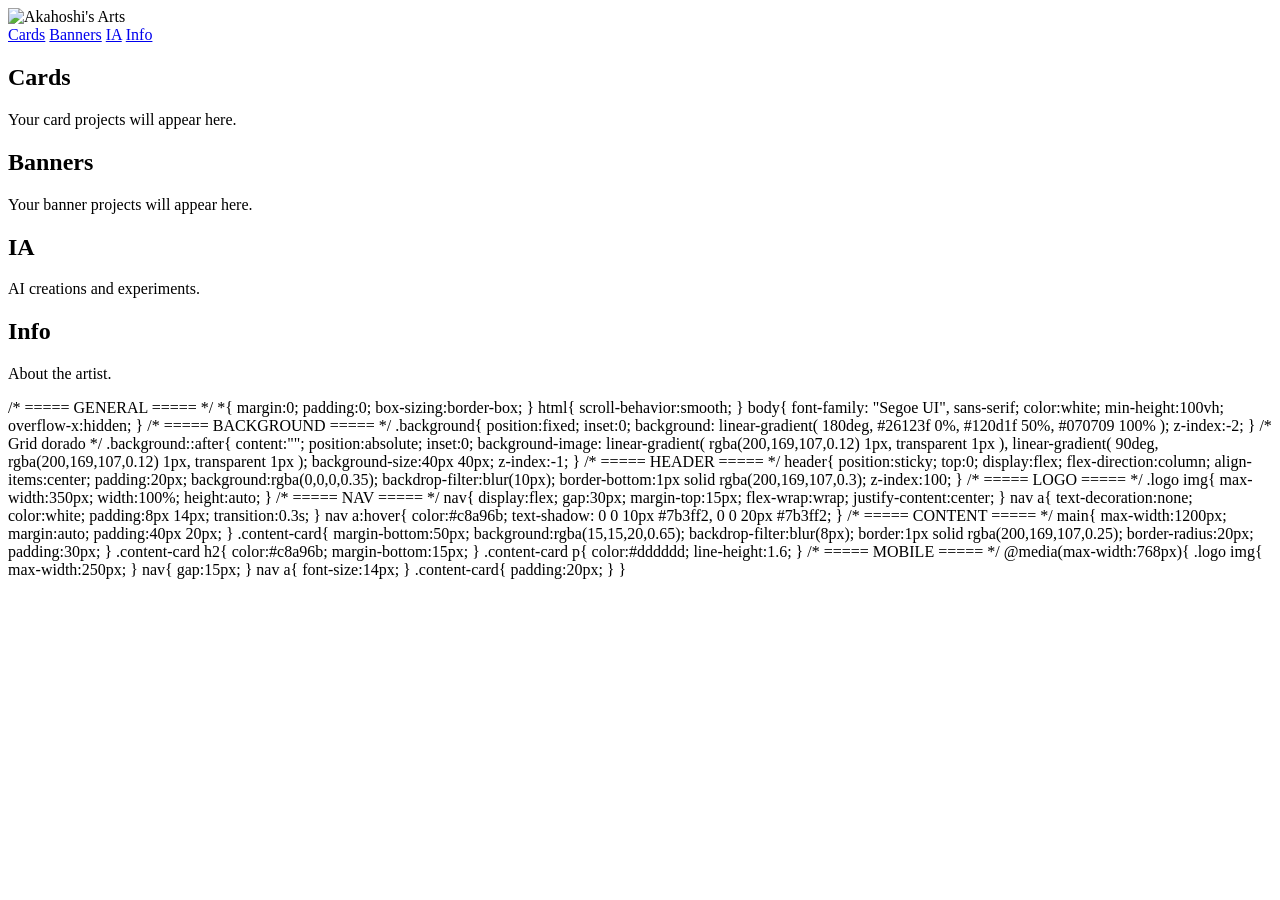
==== index.html @ f0221d12 "Create index.html" ====
<!DOCTYPE html>
<html lang="en">
<head>
    <meta charset="UTF-8">
    <meta name="viewport" content="width=device-width, initial-scale=1.0">
    <title>Akahoshi's Arts</title>
    <link rel="stylesheet" href="style.css">
</head>
<body>

    <div class="background"></div>

    <header>
        <div class="logo">
            <img src="logo.png" alt="Akahoshi's Arts">
        </div>

        <nav>
            <a href="#cards">Cards</a>
            <a href="#banners">Banners</a>
            <a href="#ia">IA</a>
            <a href="#info">Info</a>
        </nav>
    </header>

    <main>

        <section id="cards" class="content-card">
            <h2>Cards</h2>
            <p>Your card projects will appear here.</p>
        </section>

        <section id="banners" class="content-card">
            <h2>Banners</h2>
            <p>Your banner projects will appear here.</p>
        </section>

        <section id="ia" class="content-card">
            <h2>IA</h2>
            <p>AI creations and experiments.</p>
        </section>

        <section id="info" class="content-card">
            <h2>Info</h2>
            <p>About the artist.</p>
        </section>

    </main>

</body>
</html>

/* ===== GENERAL ===== */

*{
    margin:0;
    padding:0;
    box-sizing:border-box;
}

html{
    scroll-behavior:smooth;
}

body{
    font-family: "Segoe UI", sans-serif;
    color:white;
    min-height:100vh;
    overflow-x:hidden;
}

/* ===== BACKGROUND ===== */

.background{
    position:fixed;
    inset:0;

    background:
    linear-gradient(
        180deg,
        #26123f 0%,
        #120d1f 50%,
        #070709 100%
    );

    z-index:-2;
}

/* Grid dorado */

.background::after{
    content:"";
    position:absolute;
    inset:0;

    background-image:
        linear-gradient(
            rgba(200,169,107,0.12) 1px,
            transparent 1px
        ),
        linear-gradient(
            90deg,
            rgba(200,169,107,0.12) 1px,
            transparent 1px
        );

    background-size:40px 40px;

    z-index:-1;
}

/* ===== HEADER ===== */

header{
    position:sticky;
    top:0;

    display:flex;
    flex-direction:column;
    align-items:center;

    padding:20px;

    background:rgba(0,0,0,0.35);

    backdrop-filter:blur(10px);

    border-bottom:1px solid rgba(200,169,107,0.3);

    z-index:100;
}

/* ===== LOGO ===== */

.logo img{
    max-width:350px;
    width:100%;
    height:auto;
}

/* ===== NAV ===== */

nav{
    display:flex;
    gap:30px;
    margin-top:15px;
    flex-wrap:wrap;
    justify-content:center;
}

nav a{
    text-decoration:none;
    color:white;

    padding:8px 14px;

    transition:0.3s;
}

nav a:hover{
    color:#c8a96b;

    text-shadow:
        0 0 10px #7b3ff2,
        0 0 20px #7b3ff2;
}

/* ===== CONTENT ===== */

main{
    max-width:1200px;
    margin:auto;
    padding:40px 20px;
}

.content-card{
    margin-bottom:50px;

    background:rgba(15,15,20,0.65);

    backdrop-filter:blur(8px);

    border:1px solid rgba(200,169,107,0.25);

    border-radius:20px;

    padding:30px;
}

.content-card h2{
    color:#c8a96b;
    margin-bottom:15px;
}

.content-card p{
    color:#dddddd;
    line-height:1.6;
}

/* ===== MOBILE ===== */

@media(max-width:768px){

    .logo img{
        max-width:250px;
    }

    nav{
        gap:15px;
    }

    nav a{
        font-size:14px;
    }

    .content-card{
        padding:20px;
    }
}
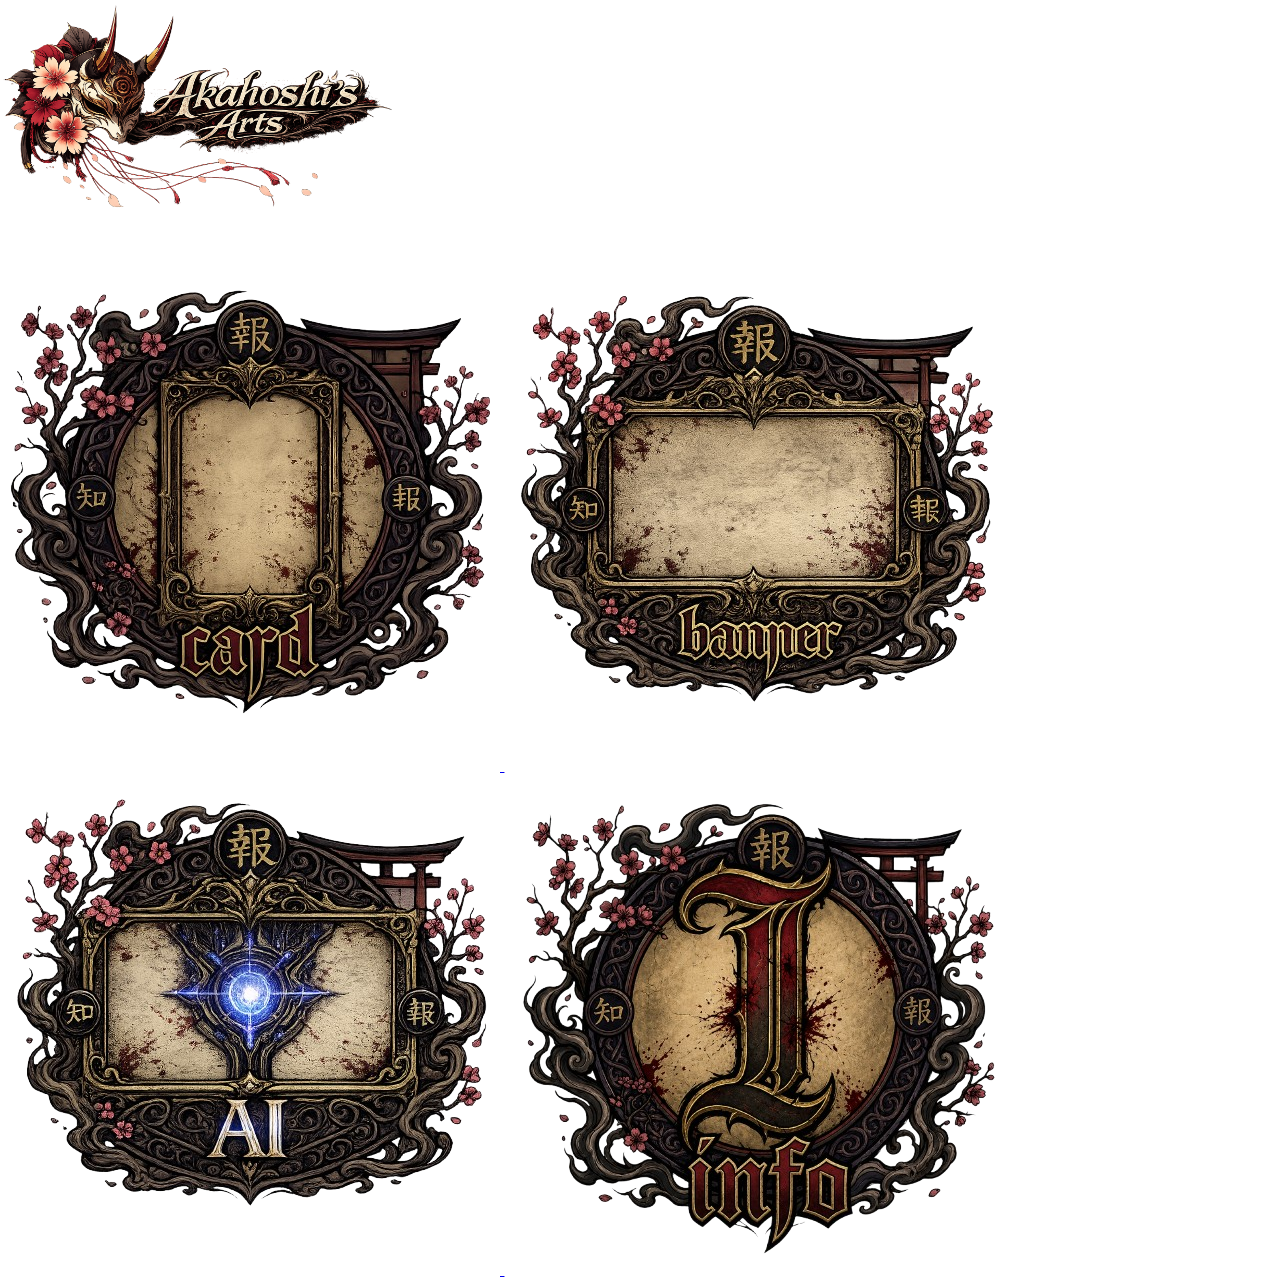
==== commit 62f021be: "Update index.html" ====
--- a/index.html
+++ b/index.html
@@ -1,219 +1,53 @@
 <!DOCTYPE html>
 <html lang="en">
+
 <head>
     <meta charset="UTF-8">
     <meta name="viewport" content="width=device-width, initial-scale=1.0">
     <title>Akahoshi's Arts</title>
+
     <link rel="stylesheet" href="style.css">
 </head>
+
 <body>
 
-    <div class="background"></div>
+    <main class="home">
 
-    <header>
-        <div class="logo">
-            <img src="logo.png" alt="Akahoshi's Arts">
+        <img
+            src="Assets/Logo/logo.png"
+            alt="Akahoshi's Arts"
+            class="logo">
+
+        <div class="menu-grid">
+
+            <a href="#" class="menu-button">
+                <img
+                    src="Assets/Buttons/buttoncard.png"
+                    alt="Cards">
+            </a>
+
+            <a href="#" class="menu-button">
+                <img
+                    src="Assets/Buttons/buttonbanner.png"
+                    alt="Banners">
+            </a>
+
+            <a href="#" class="menu-button">
+                <img
+                    src="Assets/Buttons/buttonai.png"
+                    alt="AI">
+            </a>
+
+            <a href="#" class="menu-button">
+                <img
+                    src="Assets/Buttons/buttoninfo.png"
+                    alt="Info">
+            </a>
+
         </div>
-
-        <nav>
-            <a href="#cards">Cards</a>
-            <a href="#banners">Banners</a>
-            <a href="#ia">IA</a>
-            <a href="#info">Info</a>
-        </nav>
-    </header>
-
-    <main>
-
-        <section id="cards" class="content-card">
-            <h2>Cards</h2>
-            <p>Your card projects will appear here.</p>
-        </section>
-
-        <section id="banners" class="content-card">
-            <h2>Banners</h2>
-            <p>Your banner projects will appear here.</p>
-        </section>
-
-        <section id="ia" class="content-card">
-            <h2>IA</h2>
-            <p>AI creations and experiments.</p>
-        </section>
-
-        <section id="info" class="content-card">
-            <h2>Info</h2>
-            <p>About the artist.</p>
-        </section>
 
     </main>
 
 </body>
+
 </html>
-
-/* ===== GENERAL ===== */
-
-*{
-    margin:0;
-    padding:0;
-    box-sizing:border-box;
-}
-
-html{
-    scroll-behavior:smooth;
-}
-
-body{
-    font-family: "Segoe UI", sans-serif;
-    color:white;
-    min-height:100vh;
-    overflow-x:hidden;
-}
-
-/* ===== BACKGROUND ===== */
-
-.background{
-    position:fixed;
-    inset:0;
-
-    background:
-    linear-gradient(
-        180deg,
-        #26123f 0%,
-        #120d1f 50%,
-        #070709 100%
-    );
-
-    z-index:-2;
-}
-
-/* Grid dorado */
-
-.background::after{
-    content:"";
-    position:absolute;
-    inset:0;
-
-    background-image:
-        linear-gradient(
-            rgba(200,169,107,0.12) 1px,
-            transparent 1px
-        ),
-        linear-gradient(
-            90deg,
-            rgba(200,169,107,0.12) 1px,
-            transparent 1px
-        );
-
-    background-size:40px 40px;
-
-    z-index:-1;
-}
-
-/* ===== HEADER ===== */
-
-header{
-    position:sticky;
-    top:0;
-
-    display:flex;
-    flex-direction:column;
-    align-items:center;
-
-    padding:20px;
-
-    background:rgba(0,0,0,0.35);
-
-    backdrop-filter:blur(10px);
-
-    border-bottom:1px solid rgba(200,169,107,0.3);
-
-    z-index:100;
-}
-
-/* ===== LOGO ===== */
-
-.logo img{
-    max-width:350px;
-    width:100%;
-    height:auto;
-}
-
-/* ===== NAV ===== */
-
-nav{
-    display:flex;
-    gap:30px;
-    margin-top:15px;
-    flex-wrap:wrap;
-    justify-content:center;
-}
-
-nav a{
-    text-decoration:none;
-    color:white;
-
-    padding:8px 14px;
-
-    transition:0.3s;
-}
-
-nav a:hover{
-    color:#c8a96b;
-
-    text-shadow:
-        0 0 10px #7b3ff2,
-        0 0 20px #7b3ff2;
-}
-
-/* ===== CONTENT ===== */
-
-main{
-    max-width:1200px;
-    margin:auto;
-    padding:40px 20px;
-}
-
-.content-card{
-    margin-bottom:50px;
-
-    background:rgba(15,15,20,0.65);
-
-    backdrop-filter:blur(8px);
-
-    border:1px solid rgba(200,169,107,0.25);
-
-    border-radius:20px;
-
-    padding:30px;
-}
-
-.content-card h2{
-    color:#c8a96b;
-    margin-bottom:15px;
-}
-
-.content-card p{
-    color:#dddddd;
-    line-height:1.6;
-}
-
-/* ===== MOBILE ===== */
-
-@media(max-width:768px){
-
-    .logo img{
-        max-width:250px;
-    }
-
-    nav{
-        gap:15px;
-    }
-
-    nav a{
-        font-size:14px;
-    }
-
-    .content-card{
-        padding:20px;
-    }
-}
--- a/style.css
+++ b/style.css
@@ -0,0 +1,63 @@
+/* RESET */
+
+*{
+    margin:0;
+    padding:0;
+    box-sizing:border-box;
+}
+
+/* BODY */
+
+body{
+    font-family: Arial, sans-serif;
+}
+
+/* HEADER */
+
+header{
+    width:100%;
+
+    display:flex;
+    flex-direction:column;
+
+    align-items:center;
+
+    padding-top:20px;
+    padding-bottom:20px;
+}
+
+/* LOGO */
+
+.logo-container{
+    margin-bottom:20px;
+}
+
+.logo{
+    width:400px;
+    max-width:90vw;
+    height:auto;
+}
+
+/* MENU */
+
+nav ul{
+    list-style:none;
+
+    display:flex;
+    gap:40px;
+}
+
+nav a{
+    text-decoration:none;
+
+    color:black;
+
+    font-size:18px;
+    font-weight:bold;
+
+    transition:0.2s;
+}
+
+nav a:hover{
+    opacity:0.7;
+}
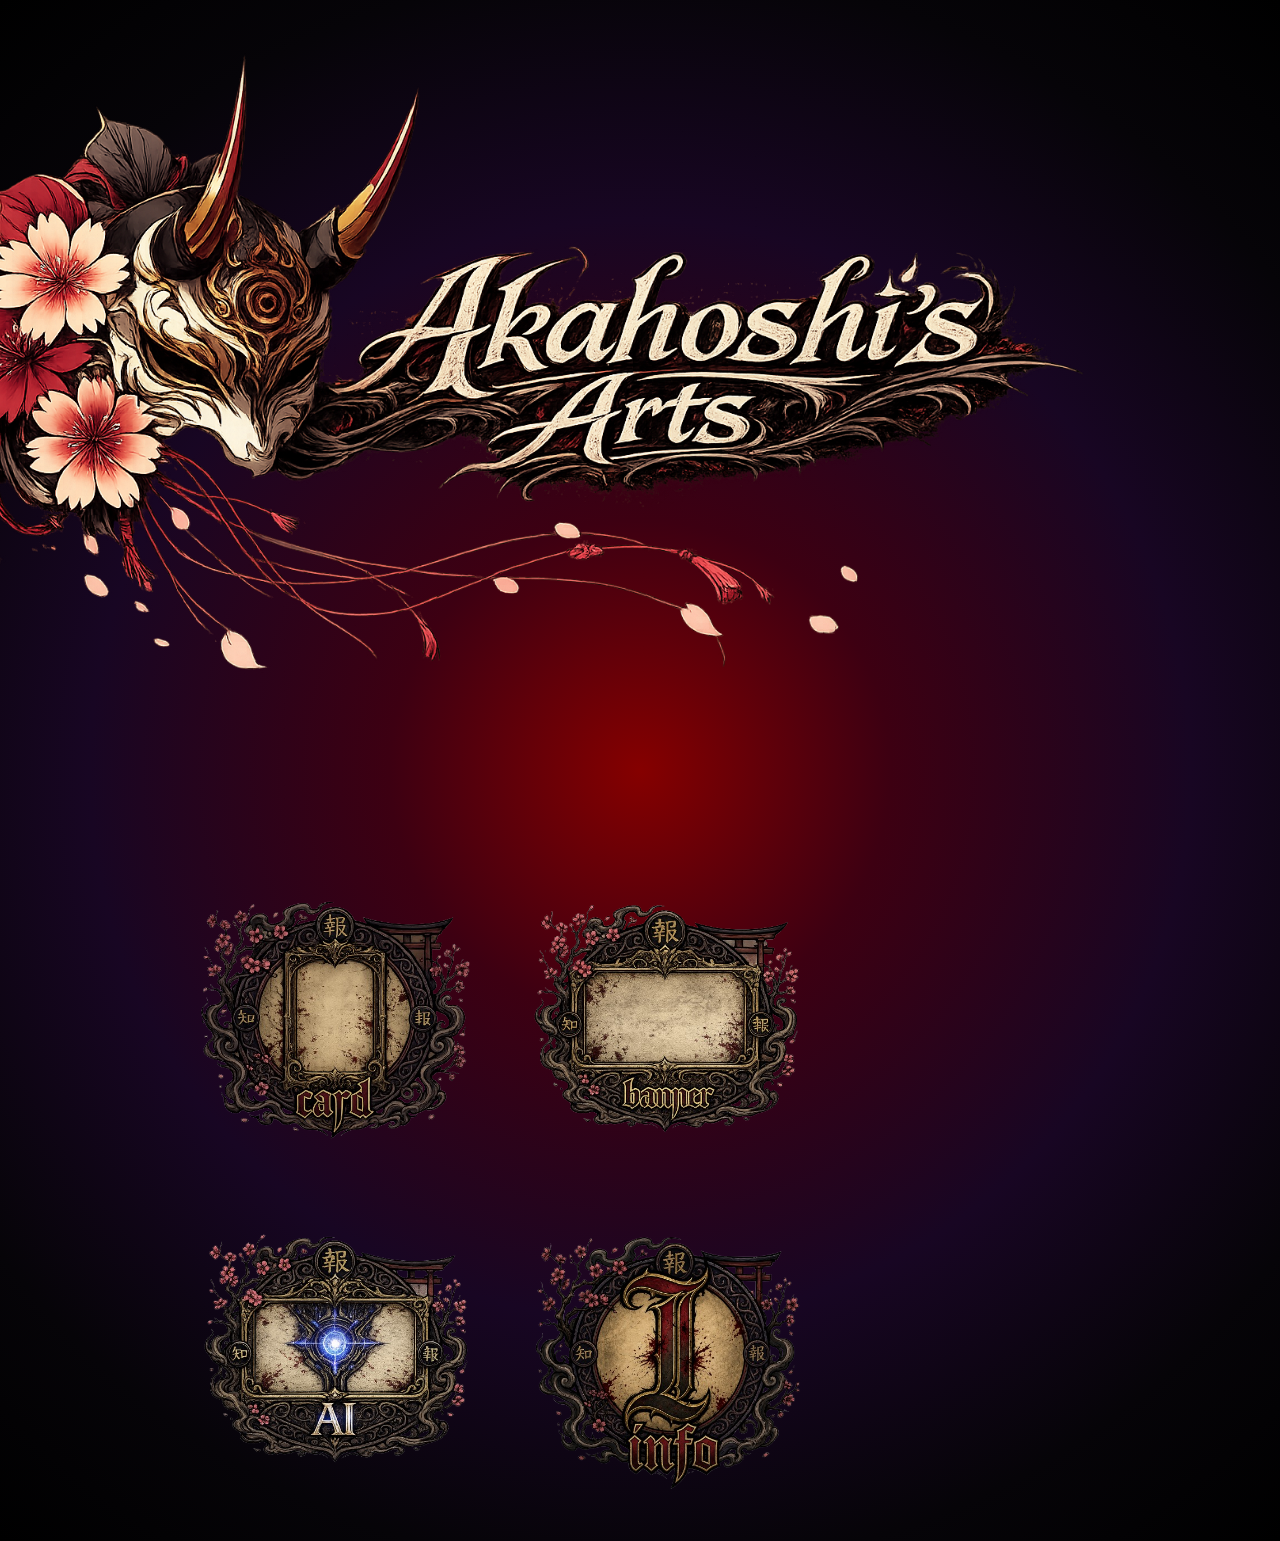
==== commit 83bb8802: "Update index.html" ====
--- a/index.html
+++ b/index.html
@@ -2,11 +2,17 @@
 <html lang="en">
 
 <head>
+
     <meta charset="UTF-8">
-    <meta name="viewport" content="width=device-width, initial-scale=1.0">
+
+    <meta name="viewport"
+          content="width=device-width, initial-scale=1.0">
+
     <title>Akahoshi's Arts</title>
 
-    <link rel="stylesheet" href="style.css">
+    <link rel="stylesheet"
+          href="style.css">
+
 </head>
 
 <body>
@@ -20,25 +26,25 @@
 
         <div class="menu-grid">
 
-            <a href="#" class="menu-button">
+            <a href="cards.html" class="menu-button">
                 <img
                     src="Assets/Buttons/buttoncard.png"
                     alt="Cards">
             </a>
 
-            <a href="#" class="menu-button">
+            <a href="banners.html" class="menu-button">
                 <img
                     src="Assets/Buttons/buttonbanner.png"
                     alt="Banners">
             </a>
 
-            <a href="#" class="menu-button">
+            <a href="ai.html" class="menu-button">
                 <img
                     src="Assets/Buttons/buttonai.png"
                     alt="AI">
             </a>
 
-            <a href="#" class="menu-button">
+            <a href="info.html" class="menu-button">
                 <img
                     src="Assets/Buttons/buttoninfo.png"
                     alt="Info">
--- a/style.css
+++ b/style.css
@@ -1,63 +1,98 @@
 /* RESET */
 
-*{
-    margin:0;
-    padding:0;
-    box-sizing:border-box;
+* {
+    margin: 0;
+    padding: 0;
+    box-sizing: border-box;
 }
 
 /* BODY */
 
-body{
+html,
+body {
+    min-height: 100vh;
+
     font-family: Arial, sans-serif;
+
+    background:
+    radial-gradient(
+        circle at center,
+        #850000 0%,
+        #3d0012 25%,
+        #180623 55%,
+        #060408 80%,
+        #000000 100%
+    );
 }
+/* CONTENEDOR PRINCIPAL */
 
-/* HEADER */
+.home {
+    width: 100%;
+    max-width: 1000px;
 
-header{
-    width:100%;
+    display: flex;
+    flex-direction: column;
+    align-items: center;
 
-    display:flex;
-    flex-direction:column;
-
-    align-items:center;
-
-    padding-top:20px;
-    padding-bottom:20px;
+    padding: 40px 20px;
 }
 
 /* LOGO */
 
-.logo-container{
-    margin-bottom:20px;
+.logo {
+    width: 95vw;
+    height: auto;
+
+    margin-bottom: 40px;
 }
 
-.logo{
-    width:400px;
-    max-width:90vw;
-    height:auto;
+/* BOTONES */
+
+.menu-grid {
+    display: grid;
+
+    grid-template-columns: repeat(2, 1fr);
+
+    gap: 50px;
 }
 
-/* MENU */
+/* ENLACES */
 
-nav ul{
-    list-style:none;
+.menu-button {
+    display: flex;
+    justify-content: center;
+    align-items: center;
 
-    display:flex;
-    gap:40px;
+    transition: transform 0.2s ease;
 }
 
-nav a{
-    text-decoration:none;
-
-    color:black;
-
-    font-size:18px;
-    font-weight:bold;
-
-    transition:0.2s;
+.menu-button:hover {
+    transform: scale(1.05);
 }
 
-nav a:hover{
-    opacity:0.7;
+/* ICONOS */
+
+.menu-button img {
+    width: 280px;
+    height: auto;
+
+    display: block;
 }
+
+/* MÓVIL */
+
+@media (max-width: 600px) {
+
+    .logo {
+        width: 320px;
+    }
+
+    .menu-grid {
+        gap: 20px;
+    }
+
+    .menu-button img {
+        width: 130px;
+    }
+
+}
